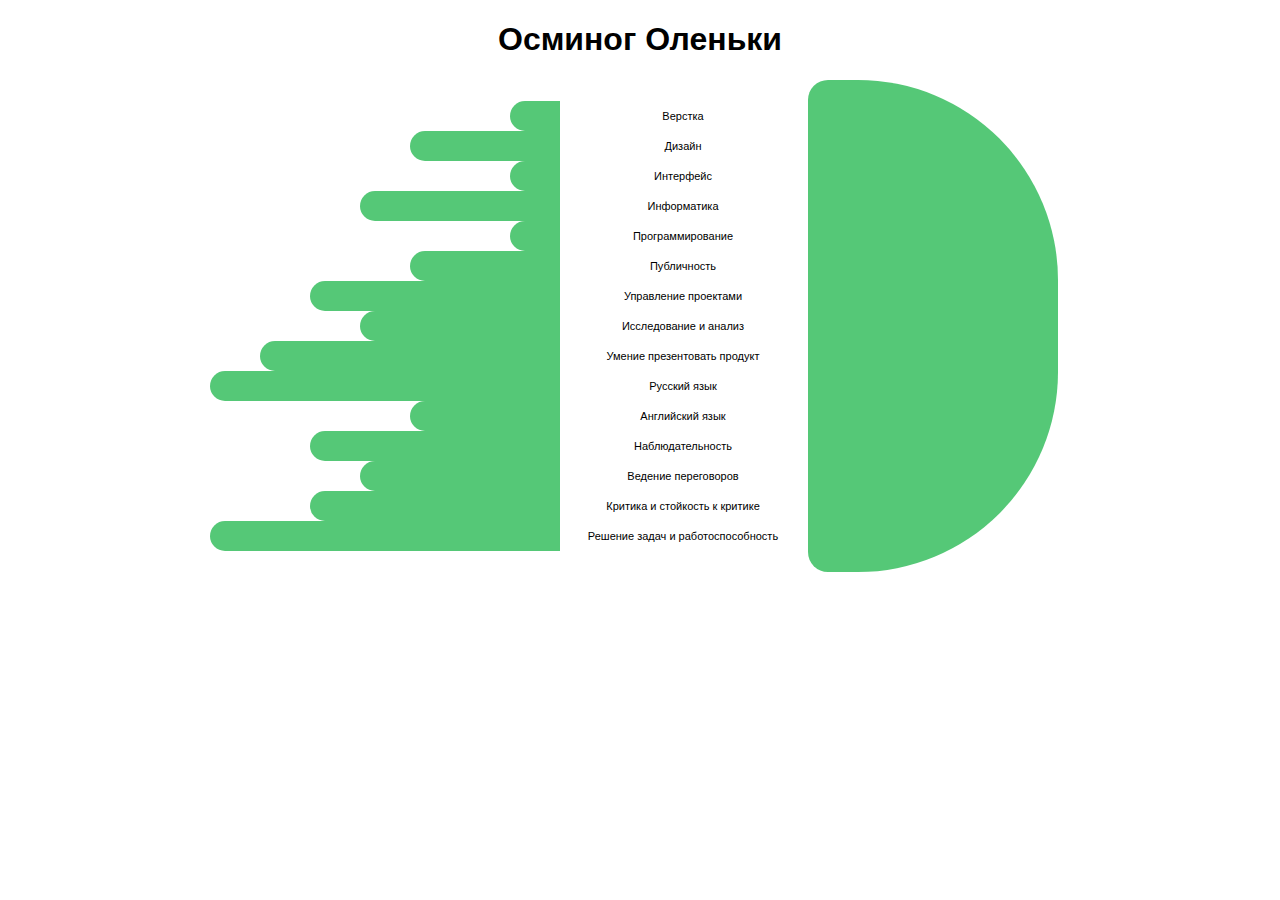
==== index.html @ 44ed7f11 "replace code to index" ====
<!DOCTYPE html>
<html> 
<head>
	<title>Olga the Octopus</title>
	<style type="text/css">
		.header{
			font-family: sans-serif;
			text-align: center;
		}
		.head {
			width:250px;
			background-color: #55C877;
			border-radius: 20px;
			border-top-right-radius: 200px;
			border-bottom-right-radius: 200px;
			padding-bottom:5px;
			padding-top:5px;
			margin-left:800px;
			margin-right:10px;
		}	
		.tentacles{
			list-style: none;
			margin-left:-540px;
		}	
		.tentacle {
			display: block;
			width:450px;
			height:30px;
			line-height: 30px;
			margin-top: 0px;
			margin-right: auto;
			margin-left:auto;
			vertical-align: middle;
			white-space: nowrap;
			/*border-left: none;*/
			text-align: center;
			
		}
		.tentacle, .management{

			font-family: sans-serif;
			font-size: 11px;
		}
		.tentacle div{
			width: 200px;
			height:30px;
			left:310px;
			background-color: #55C877;
			position: absolute;
			display: inline-block;
			float:right;
			border-top-left-radius: 30px;
			border-bottom-left-radius: 30px;
			border-bottom-right-radius: -10px;
			
		}
		.tentacle__10 div {
			width:50px;
			left:510px;
		}
		.tentacle__20 div {
			width:100px;
			left:460px;
		}
		.tentacle__30 div {
			width:150px;
			left:410px;
		}
		.tentacle__40 div {
			width:200px;
			left:360px;
		}
		.tentacle__50 div {
			width:250px;
			left: 310px
		}
		.tentacle__60 div {
			width:300px;
			left: 260px;
		}
		.tentacle__70 div {
			width:350px;
			left: 210px;
		}
		.tentacle__80 div {
			width:400px;
			left: 160px;
		}
		.tentacle__90 div {
			width:450px;
			left: 110px;
		}
		.tentacle__100 div{
			width:500px;
			left: 60px;
		}
	</style>
</head>
<body>
  <h1 class="header">Осминог Оленьки</h1>
  <div class="head">
    <ul class="tentacles">
      <li id="1"><div></div>Верстка</li>
      <li id="2"><div></div>Дизайн</li>
      <li id="3"><div></div>Интерфейс</li>
      <li id="4"><div></div>Информатика</li>
      <li id="5"><div></div>Программирование</li>
	<li id="6"><div></div>Публичность</li>
	<li id="7"><div></div>Управление проектами</li>
	<li id="8"><div></div>Исследование и анализ</li>
	<li id="9"><div></div>Умение презентовать продукт</li>
	<li id="10"><div></div>Русский язык</li>
	<li id="11"><div></div>Английский язык</li>
	<li id="12"><div></div>Наблюдательность</li>
	<li id="13"><div></div>Ведение переговоров</li>
	<li id="14"><div></div>Критика и стойкость к критике</li>
	<li id="15"><div></div>Решение задач и работоспособность</li>
    </ul>
  </div>

<script type="text/javascript">
	
(function(){
		
	var tdesc = [
			{name:"1", current:10},
			
			{name:"2", current:30},
			
			{name:"3", current:10},
			
			{name:"4", current:40},
			
			{name:"5", current:10},
			
			{name:"6", current:30},
			
			{name:"7", current:50},
			
			{name:"8", current:40},
			
			{name:"9", current:60},
			
			{name:"10", current:70},
			
			{name:"11", current:30},
			
			{name:"12", current:50},
			
			{name:"13", current:40},
			
			{name:"14", current:50},
			
			{name:"15", current:70},
			
				]
		
	var changeTentacle = function(state){
				
		for (var i = tdesc.length - 1; i >= 0; i--) {
					
	var name = tdesc[i].name;
					
	var element = document.getElementById(name);
					
		element.className = "tentacle tentacle__"+tdesc[i][state];
				
	};
		
	};
		
	changeTentacle('current');
		

	})();

</script>	
</body>
</html>
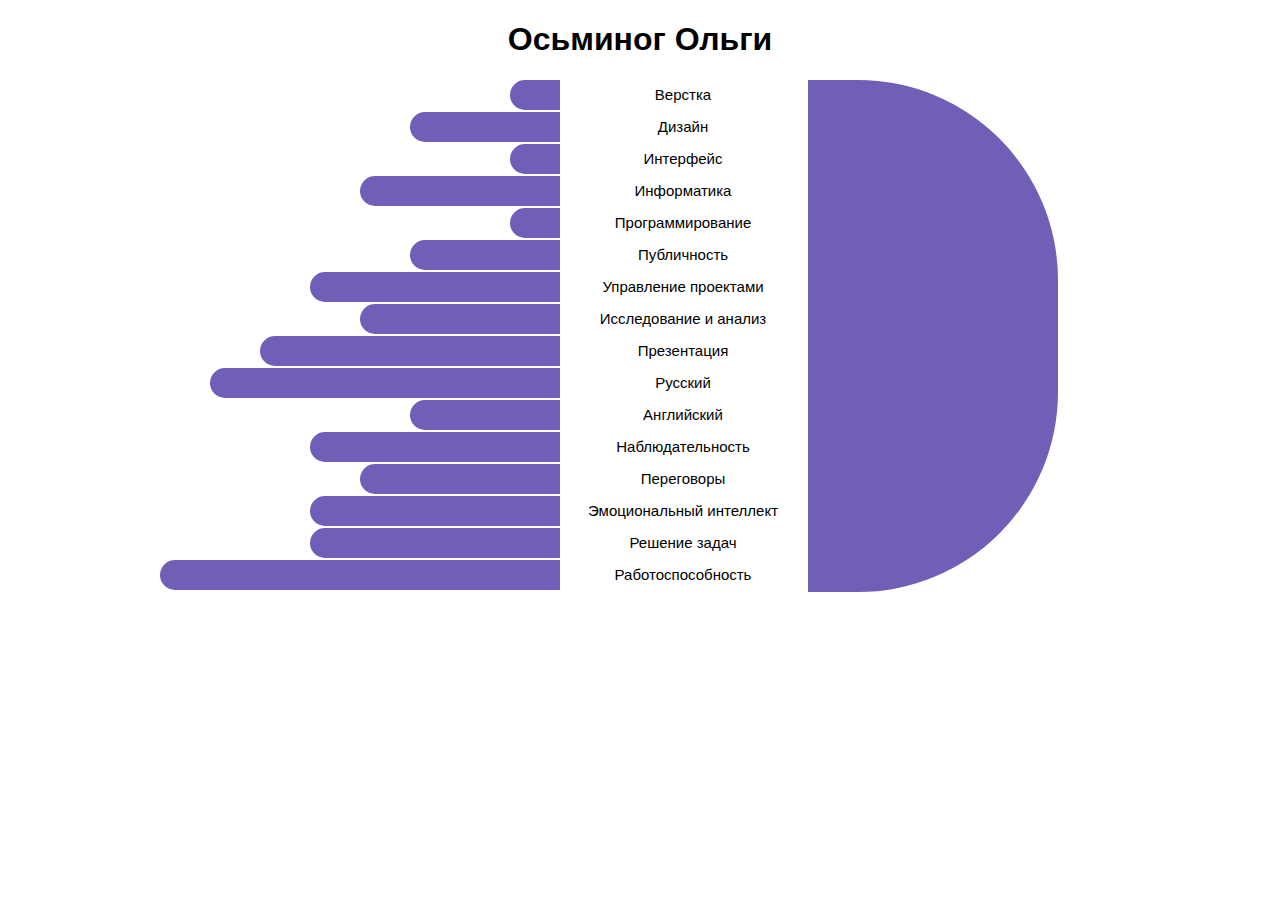
==== commit c3956f7c: "fin" ====
--- a/index.html
+++ b/index.html
@@ -1,179 +1,31 @@
 <!DOCTYPE html>
-<html> 
-<head>
-	<title>Olga the Octopus</title>
-	<style type="text/css">
-		.header{
-			font-family: sans-serif;
-			text-align: center;
-		}
-		.head {
-			width:250px;
-			background-color: #55C877;
-			border-radius: 20px;
-			border-top-right-radius: 200px;
-			border-bottom-right-radius: 200px;
-			padding-bottom:5px;
-			padding-top:5px;
-			margin-left:800px;
-			margin-right:10px;
-		}	
-		.tentacles{
-			list-style: none;
-			margin-left:-540px;
-		}	
-		.tentacle {
-			display: block;
-			width:450px;
-			height:30px;
-			line-height: 30px;
-			margin-top: 0px;
-			margin-right: auto;
-			margin-left:auto;
-			vertical-align: middle;
-			white-space: nowrap;
-			/*border-left: none;*/
-			text-align: center;
-			
-		}
-		.tentacle, .management{
-
-			font-family: sans-serif;
-			font-size: 11px;
-		}
-		.tentacle div{
-			width: 200px;
-			height:30px;
-			left:310px;
-			background-color: #55C877;
-			position: absolute;
-			display: inline-block;
-			float:right;
-			border-top-left-radius: 30px;
-			border-bottom-left-radius: 30px;
-			border-bottom-right-radius: -10px;
-			
-		}
-		.tentacle__10 div {
-			width:50px;
-			left:510px;
-		}
-		.tentacle__20 div {
-			width:100px;
-			left:460px;
-		}
-		.tentacle__30 div {
-			width:150px;
-			left:410px;
-		}
-		.tentacle__40 div {
-			width:200px;
-			left:360px;
-		}
-		.tentacle__50 div {
-			width:250px;
-			left: 310px
-		}
-		.tentacle__60 div {
-			width:300px;
-			left: 260px;
-		}
-		.tentacle__70 div {
-			width:350px;
-			left: 210px;
-		}
-		.tentacle__80 div {
-			width:400px;
-			left: 160px;
-		}
-		.tentacle__90 div {
-			width:450px;
-			left: 110px;
-		}
-		.tentacle__100 div{
-			width:500px;
-			left: 60px;
-		}
-	</style>
-</head>
-<body>
-  <h1 class="header">Осминог Оленьки</h1>
-  <div class="head">
-    <ul class="tentacles">
-      <li id="1"><div></div>Верстка</li>
-      <li id="2"><div></div>Дизайн</li>
-      <li id="3"><div></div>Интерфейс</li>
-      <li id="4"><div></div>Информатика</li>
-      <li id="5"><div></div>Программирование</li>
-	<li id="6"><div></div>Публичность</li>
-	<li id="7"><div></div>Управление проектами</li>
-	<li id="8"><div></div>Исследование и анализ</li>
-	<li id="9"><div></div>Умение презентовать продукт</li>
-	<li id="10"><div></div>Русский язык</li>
-	<li id="11"><div></div>Английский язык</li>
-	<li id="12"><div></div>Наблюдательность</li>
-	<li id="13"><div></div>Ведение переговоров</li>
-	<li id="14"><div></div>Критика и стойкость к критике</li>
-	<li id="15"><div></div>Решение задач и работоспособность</li>
-    </ul>
-  </div>
-
-<script type="text/javascript">
-	
-(function(){
-		
-	var tdesc = [
-			{name:"1", current:10},
-			
-			{name:"2", current:30},
-			
-			{name:"3", current:10},
-			
-			{name:"4", current:40},
-			
-			{name:"5", current:10},
-			
-			{name:"6", current:30},
-			
-			{name:"7", current:50},
-			
-			{name:"8", current:40},
-			
-			{name:"9", current:60},
-			
-			{name:"10", current:70},
-			
-			{name:"11", current:30},
-			
-			{name:"12", current:50},
-			
-			{name:"13", current:40},
-			
-			{name:"14", current:50},
-			
-			{name:"15", current:70},
-			
-				]
-		
-	var changeTentacle = function(state){
-				
-		for (var i = tdesc.length - 1; i >= 0; i--) {
-					
-	var name = tdesc[i].name;
-					
-	var element = document.getElementById(name);
-					
-		element.className = "tentacle tentacle__"+tdesc[i][state];
-				
-	};
-		
-	};
-		
-	changeTentacle('current');
-		
-
-	})();
-
-</script>	
-</body>
-</html>
+<html>
+  <head>
+    <title>Olga the Octopus</title>
+    <link rel="stylesheet" href="main.css">
+  </head>
+  <body>
+    <h1 class="header">Осьминог Ольги</h1>
+    <div class="eye"></div>
+    <div class="head">
+      <ul class="tentacles">
+        <li class='tentacle tentacle__10'><div></div>Верстка</li>
+        <li class='tentacle tentacle__30'><div></div>Дизайн</li>
+        <li class='tentacle tentacle__10'><div></div>Интерфейс</li>
+        <li class='tentacle tentacle__40'><div></div>Информатика</li>
+        <li class='tentacle tentacle__10'><div></div>Программирование</li>
+        <li class='tentacle tentacle__30'><div></div>Публичность</li>
+        <li class='tentacle tentacle__50'><div></div>Управление проектами</li>
+        <li class='tentacle tentacle__40'><div></div>Исследование и анализ</li>
+        <li class='tentacle tentacle__60'><div></div>Презентация</li>
+        <li class='tentacle tentacle__70'><div></div>Русский</li>
+        <li class='tentacle tentacle__30'><div></div>Английский</li>
+        <li class='tentacle tentacle__50'><div></div>Наблюдательность</li>
+        <li class='tentacle tentacle__40'><div></div>Переговоры</li>
+        <li class='tentacle tentacle__50'><div></div>Эмоциональный интеллект</li>
+        <li class='tentacle tentacle__50'><div></div>Решение задач</li>
+        <li class='tentacle tentacle__80'><div></div>Работоспособность</li>
+      </ul>
+    </div>
+  </body>
+</html>--- a/main.css
+++ b/main.css
@@ -0,0 +1,81 @@
+.header{
+       font-family: sans-serif;
+       text-align: center;
+       }
+.head{
+     width:250px; /*Ширина*/
+     background-color: #715fb7;
+     border-radius: 0px;
+     border-top-right-radius: 200px;
+     border-bottom-right-radius: 200px;
+     padding-bottom:0px;
+     padding-top:0px;
+     margin-left:800px;
+     margin-right:10px;
+     }	
+.tentacles{/*Список+лапки=единый блок*/
+          margin-left:-540px;
+          }	
+.tentacle{/*Список - форматирование*/
+         display: block;
+         width:450px;
+         height:32px;/*высота строки*/
+         line-height:30px;/*Отступ сверху*/
+         margin-top:0px;
+         margin-right:auto;
+         margin-left:auto;
+         vertical-align:middle;
+         text-align:center;
+         }
+.tentacle, .management{/*Список - формат*/
+                      font-family: sans-serif;
+                      font-size: 15px;
+                      }
+.tentacle div{/*Лапки - форматирование*/
+             height:30px;
+             background-color: #715fb7;
+             position: absolute;
+             float:right;
+             border-top-left-radius: 30px;
+             border-bottom-left-radius: 30px;
+             }
+.tentacle__10 div{/*Уровни лапок*/
+                 width:50px;
+                 left:510px;
+                 }
+/*.tentacle__20 div{
+                 width:100px;
+                 left:460px;
+                 }*/
+.tentacle__30 div{
+                 width:150px;
+                 left:410px;
+                 }
+.tentacle__40 div{
+                 width:200px;
+                 left:360px;
+                 }
+.tentacle__50 div{
+                 width:250px;
+                 left: 310px
+                 }
+.tentacle__60 div{
+                 width:300px;
+                 left: 260px;
+                 }
+.tentacle__70 div{
+                 width:350px;
+                 left: 210px;
+                 }
+.tentacle__80 div{
+                 width:400px;
+                 left: 160px;
+                 }
+/*.tentacle__90 div{
+                 width:450px;
+                 left: 110px;
+                 }*/
+/*.tentacle__100 div{
+                  width:500px;
+                  left: 60px;
+                  }*/